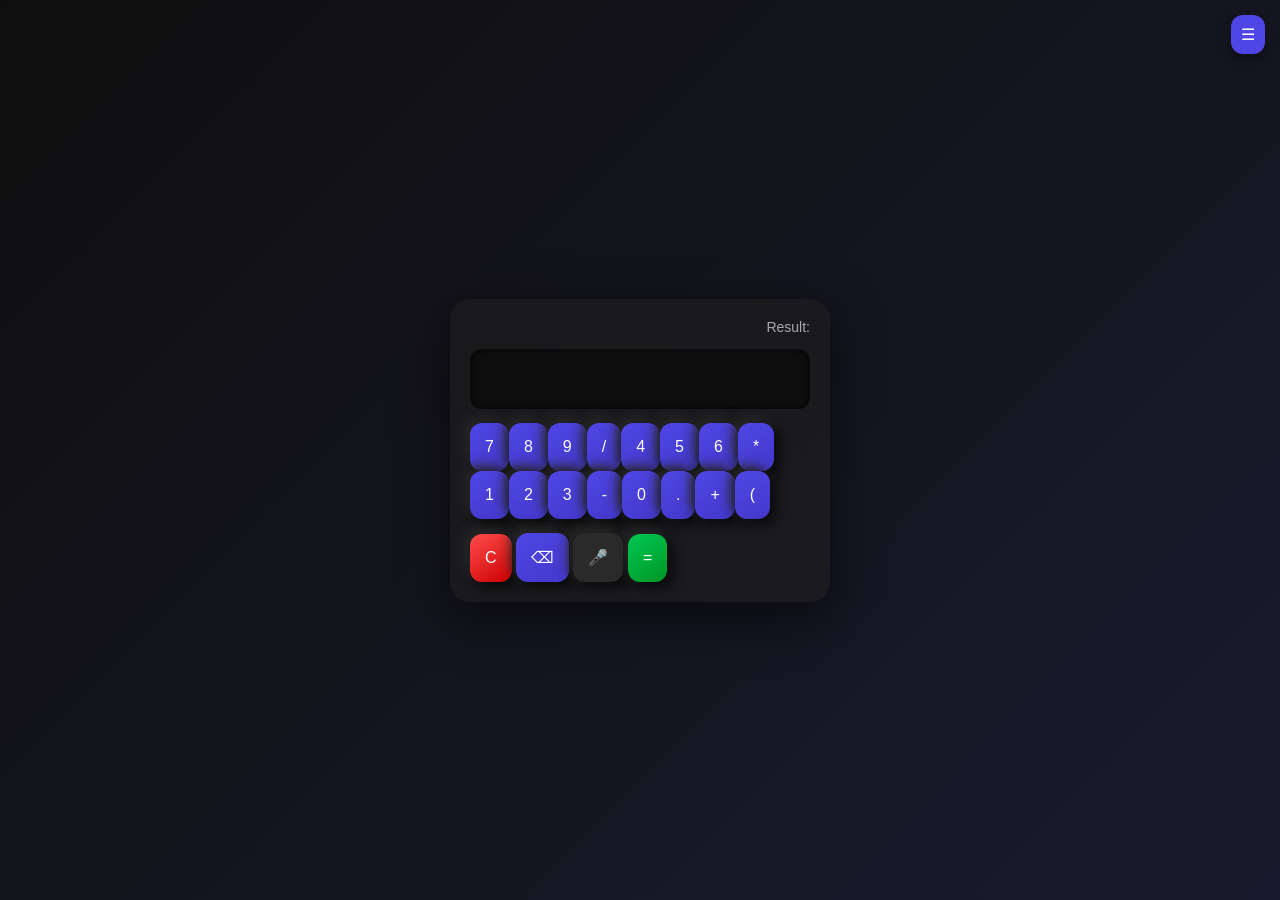
==== index.html @ 2bf496c4 "Update index.html" ====
<!DOCTYPE html>
<html lang="en">
<head>
<meta charset="UTF-8">
<meta name="viewport" content="width=device-width, initial-scale=1.0">
<title>Smart Calculator</title>
<link rel="stylesheet" href="style.css">
</head>

<body class="dark">

<div class="app">

<!-- MENU -->
<div class="menu-container">
<button id="menuBtn">☰</button>

<div id="menu">
<button id="toggleSci">Scientific</button>
<button id="toggleHistory">History</button>
<button id="toggleVoice">Voice Output</button>
<button id="toggleTheme">Themes</button>

<div id="themeBox" class="hidden">
<button data-theme="dark">Dark</button>
<button data-theme="light">Light</button>
<button data-theme="neon">Neon</button>
</div>
</div>
</div>

<!-- CALCULATOR -->
<div class="calculator">

<div id="result">Result:</div>

<input id="display" readonly>

<div id="keypad"></div>

<div id="scientific" class="hidden"></div>

<div class="controls">
<button id="clear">C</button>
<button id="backspace">⌫</button>
<button id="voice">🎤</button>
<button id="equals">=</button>
</div>

<div id="historyBox" class="hidden"></div>

</div>
</div>

<script src="script.js"></script>
</body>
</html>
---- style.css ----
*{
margin:0;
padding:0;
box-sizing:border-box;
font-family:'Segoe UI',sans-serif;
}

body{
display:flex;
justify-content:center;
align-items:center;
min-height:100vh;
background:linear-gradient(135deg,#0f0f0f,#1a1a2e);
}

/* MAIN CONTAINER */
.calculator{
width:min(95vw,380px);
padding:20px;
border-radius:20px;
background:rgba(30,30,30,0.6);
backdrop-filter:blur(15px);
box-shadow:0 15px 50px rgba(0,0,0,.6);
display:flex;
flex-direction:column;
gap:14px;
}

/* DISPLAY */
#display{
width:100%;
padding:16px;
font-size:24px;
border:none;
border-radius:12px;
background:#0f0f0f;
color:#fff;
outline:none;
box-shadow:inset 0 0 10px rgba(0,0,0,0.8);
}

#display:focus{
box-shadow:0 0 10px #4f46e5;
}

#result{
text-align:right;
color:#aaa;
font-size:14px;
}

/* GRID */
.pad{
display:grid;
grid-template-columns:repeat(4,1fr);
gap:12px;
}

/* BUTTON STYLE */
button{
border:none;
border-radius:12px;
padding:15px;
font-size:16px;
color:white;
background:linear-gradient(145deg,#4f46e5,#4338ca);
box-shadow:5px 5px 12px #0a0a0a,-5px -5px 12px #2a2a2a;
cursor:pointer;
transition:.15s ease;
}

button:hover{
transform:translateY(-2px);
}

button:active{
transform:scale(.92);
box-shadow:inset 2px 2px 6px #000;
}

/* SCIENTIFIC PANEL */
#scientificPanel{
display:grid;
grid-template-columns:repeat(4,1fr);
gap:10px;
padding:12px;
border-radius:12px;
background:rgba(0,0,0,0.25);
border:1px solid rgba(255,255,255,0.05);
}

/* BOTTOM BAR */
.bottom{
display:flex;
gap:10px;
}

#clear{
background:linear-gradient(145deg,#ff4d4d,#cc0000);
}

#voice{
background:#2a2a2a;
}

#equals{
background:linear-gradient(145deg,#00c853,#009624);
}

/* MENU BUTTON */
#menuBtn{
position:fixed;
top:15px;
right:15px;
padding:10px;
border-radius:12px;
background:#4f46e5;
box-shadow:0 5px 15px rgba(0,0,0,.4);
}

/* MENU PANEL */
#menu{
position:fixed;
top:60px;
right:15px;
background:rgba(30,30,30,0.9);
padding:12px;
border-radius:12px;
display:none;
flex-direction:column;
gap:8px;
backdrop-filter:blur(10px);
}

#menu.active{display:flex;}

.hidden{display:none;}

/* HISTORY */
#historyBox{
max-height:0;
overflow:hidden;
transition:.3s;
}

#historyBox.show{
max-height:200px;
}

#historyList{
max-height:150px;
overflow:auto;
font-size:14px;
color:#ddd;
}

/* THEMES */

/* LIGHT */
body.light{
background:#f1f1f1;
}
body.light .calculator{
background:white;
}
body.light #display{
background:#eee;
color:black;
}
body.light button{
background:#ddd;
color:black;
box-shadow:none;
}

/* NEON */
body.neon{
background:black;
}
body.neon .calculator{
box-shadow:0 0 25px #00ffe5;
}
body.neon button{
background:black;
border:1px solid #00ffe5;
box-shadow:0 0 10px #00ffe5;
color:#00ffe5;
}
body.neon #display{
background:black;
color:#00ffe5;
box-shadow:0 0 10px #00ffe5 inset;
}
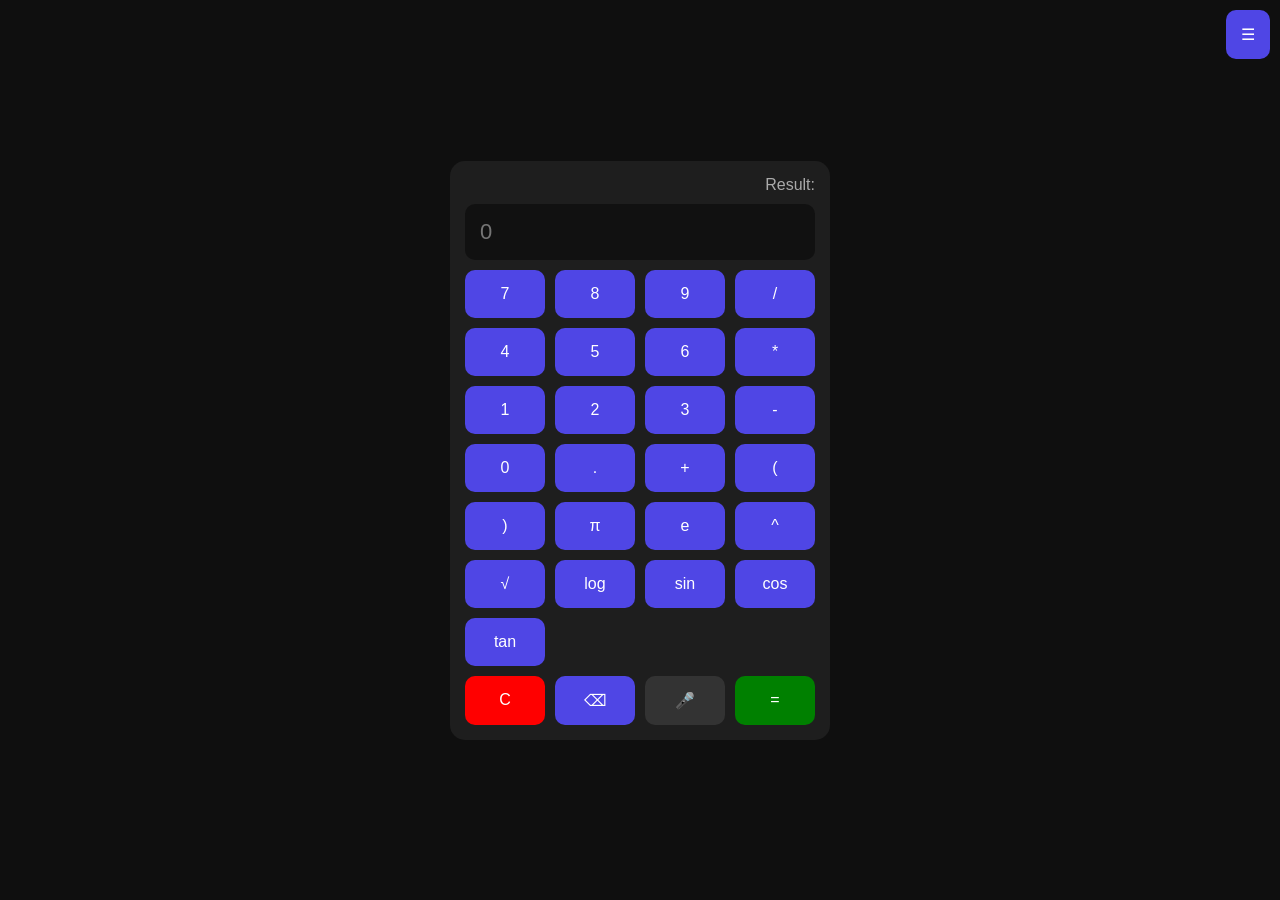
==== commit 1bf16135: "Update index.html" ====
--- a/index.html
+++ b/index.html
@@ -3,7 +3,7 @@
 <head>
 <meta charset="UTF-8">
 <meta name="viewport" content="width=device-width, initial-scale=1.0">
-<title>Smart Calculator</title>
+<title>Pro Calculator</title>
 <link rel="stylesheet" href="style.css">
 </head>
 
@@ -34,10 +34,9 @@
 
 <div id="result">Result:</div>
 
-<input id="display" readonly>
+<input id="display" readonly placeholder="0">
 
 <div id="keypad"></div>
-
 <div id="scientific" class="hidden"></div>
 
 <div class="controls">
--- a/style.css
+++ b/style.css
@@ -2,7 +2,7 @@
 margin:0;
 padding:0;
 box-sizing:border-box;
-font-family:'Segoe UI',sans-serif;
+font-family:sans-serif;
 }
 
 body{
@@ -10,184 +10,108 @@
 justify-content:center;
 align-items:center;
 min-height:100vh;
-background:linear-gradient(135deg,#0f0f0f,#1a1a2e);
+background:#0f0f0f;
 }
 
-/* MAIN CONTAINER */
+/* APP */
+.app{
+width:100%;
+max-width:400px;
+padding:10px;
+}
+
+/* CALCULATOR */
 .calculator{
-width:min(95vw,380px);
-padding:20px;
-border-radius:20px;
-background:rgba(30,30,30,0.6);
-backdrop-filter:blur(15px);
-box-shadow:0 15px 50px rgba(0,0,0,.6);
+background:#1e1e1e;
+padding:15px;
+border-radius:15px;
 display:flex;
 flex-direction:column;
-gap:14px;
+gap:10px;
 }
 
 /* DISPLAY */
 #display{
 width:100%;
-padding:16px;
-font-size:24px;
+padding:15px;
+font-size:22px;
 border:none;
-border-radius:12px;
-background:#0f0f0f;
-color:#fff;
-outline:none;
-box-shadow:inset 0 0 10px rgba(0,0,0,0.8);
-}
-
-#display:focus{
-box-shadow:0 0 10px #4f46e5;
+border-radius:10px;
+background:#111;
+color:white;
+overflow-x:auto;
 }
 
 #result{
 text-align:right;
 color:#aaa;
-font-size:14px;
 }
 
 /* GRID */
-.pad{
+#keypad,#scientific{
 display:grid;
 grid-template-columns:repeat(4,1fr);
-gap:12px;
+gap:10px;
 }
 
-/* BUTTON STYLE */
+/* BUTTON */
 button{
+padding:15px;
 border:none;
-border-radius:12px;
-padding:15px;
+border-radius:10px;
+background:#4f46e5;
+color:white;
 font-size:16px;
-color:white;
-background:linear-gradient(145deg,#4f46e5,#4338ca);
-box-shadow:5px 5px 12px #0a0a0a,-5px -5px 12px #2a2a2a;
 cursor:pointer;
-transition:.15s ease;
-}
-
-button:hover{
-transform:translateY(-2px);
 }
 
 button:active{
-transform:scale(.92);
-box-shadow:inset 2px 2px 6px #000;
+transform:scale(.9);
 }
 
-/* SCIENTIFIC PANEL */
-#scientificPanel{
+/* CONTROLS */
+.controls{
 display:grid;
 grid-template-columns:repeat(4,1fr);
 gap:10px;
-padding:12px;
-border-radius:12px;
-background:rgba(0,0,0,0.25);
-border:1px solid rgba(255,255,255,0.05);
 }
 
-/* BOTTOM BAR */
-.bottom{
-display:flex;
-gap:10px;
+#clear{background:red;}
+#equals{background:green;}
+#voice{background:#333;}
+
+/* MENU */
+.menu-container{
+position:absolute;
+top:10px;
+right:10px;
 }
 
-#clear{
-background:linear-gradient(145deg,#ff4d4d,#cc0000);
-}
-
-#voice{
-background:#2a2a2a;
-}
-
-#equals{
-background:linear-gradient(145deg,#00c853,#009624);
-}
-
-/* MENU BUTTON */
-#menuBtn{
-position:fixed;
-top:15px;
-right:15px;
-padding:10px;
-border-radius:12px;
-background:#4f46e5;
-box-shadow:0 5px 15px rgba(0,0,0,.4);
-}
-
-/* MENU PANEL */
 #menu{
-position:fixed;
-top:60px;
-right:15px;
-background:rgba(30,30,30,0.9);
-padding:12px;
-border-radius:12px;
 display:none;
 flex-direction:column;
-gap:8px;
-backdrop-filter:blur(10px);
+background:#222;
+padding:10px;
+gap:5px;
 }
 
 #menu.active{display:flex;}
 
 .hidden{display:none;}
 
-/* HISTORY */
-#historyBox{
-max-height:0;
-overflow:hidden;
-transition:.3s;
-}
-
-#historyBox.show{
-max-height:200px;
-}
-
-#historyList{
-max-height:150px;
-overflow:auto;
-font-size:14px;
-color:#ddd;
-}
-
 /* THEMES */
-
-/* LIGHT */
 body.light{
-background:#f1f1f1;
+background:#f5f5f5;
 }
 body.light .calculator{
 background:white;
+color:black;
 }
 body.light #display{
 background:#eee;
 color:black;
 }
-body.light button{
-background:#ddd;
-color:black;
-box-shadow:none;
+
+body.neon .calculator{
+box-shadow:0 0 20px cyan;
 }
-
-/* NEON */
-body.neon{
-background:black;
-}
-body.neon .calculator{
-box-shadow:0 0 25px #00ffe5;
-}
-body.neon button{
-background:black;
-border:1px solid #00ffe5;
-box-shadow:0 0 10px #00ffe5;
-color:#00ffe5;
-}
-body.neon #display{
-background:black;
-color:#00ffe5;
-box-shadow:0 0 10px #00ffe5 inset;
-}
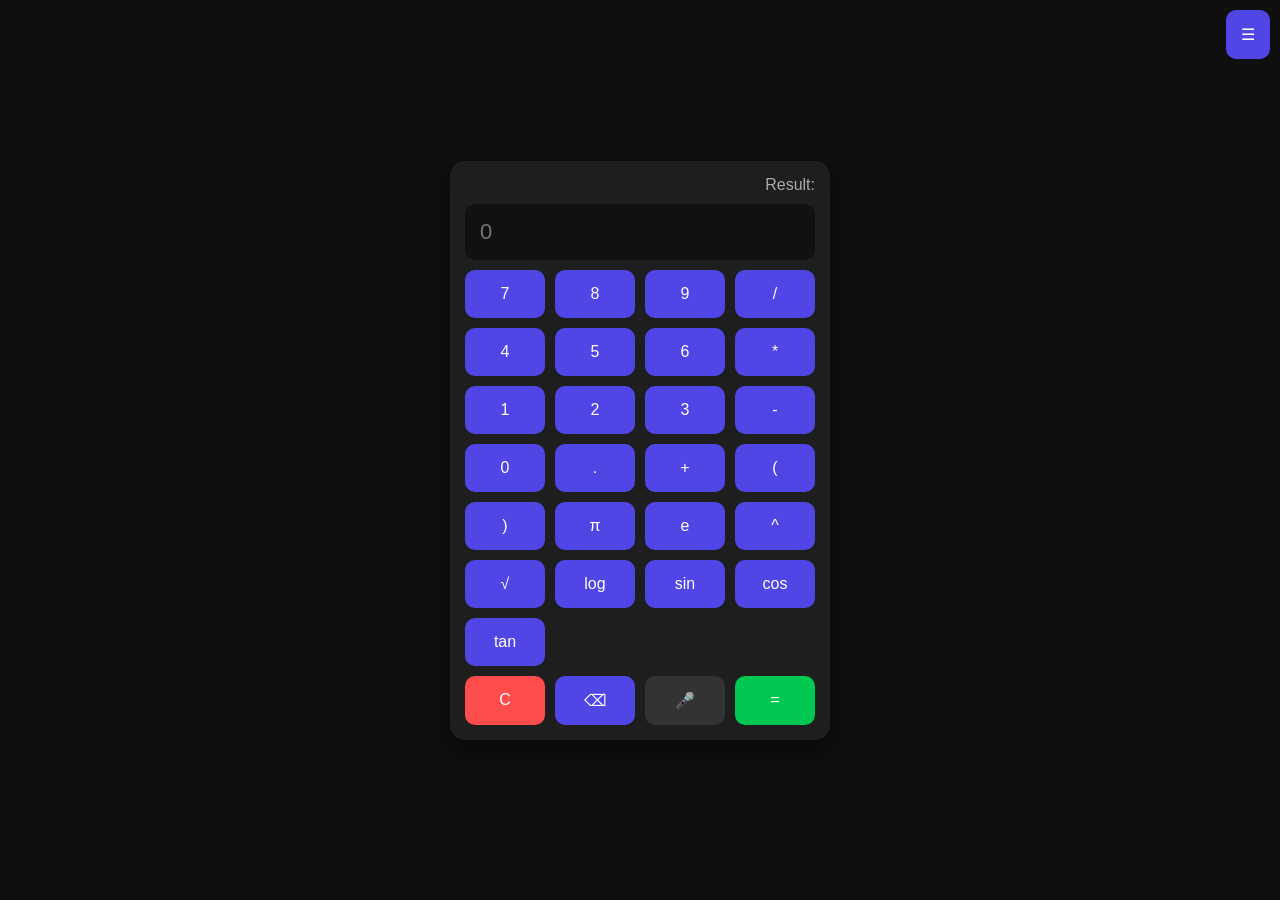
==== commit ec425dc3: "Update index.html" ====
--- a/index.html
+++ b/index.html
@@ -18,7 +18,12 @@
 <div id="menu">
 <button id="toggleSci">Scientific</button>
 <button id="toggleHistory">History</button>
-<button id="toggleVoice">Voice Output</button>
+
+<label class="voice-toggle">
+<input type="checkbox" id="voiceToggle">
+<span>Voice Output</span>
+</label>
+
 <button id="toggleTheme">Themes</button>
 
 <div id="themeBox" class="hidden">
--- a/style.css
+++ b/style.css
@@ -28,6 +28,7 @@
 display:flex;
 flex-direction:column;
 gap:10px;
+box-shadow:0 10px 30px rgba(0,0,0,0.5);
 }
 
 /* DISPLAY */
@@ -63,6 +64,7 @@
 color:white;
 font-size:16px;
 cursor:pointer;
+transition:0.15s;
 }
 
 button:active{
@@ -76,8 +78,8 @@
 gap:10px;
 }
 
-#clear{background:red;}
-#equals{background:green;}
+#clear{background:#ff4d4d;}
+#equals{background:#00c853;}
 #voice{background:#333;}
 
 /* MENU */
@@ -92,12 +94,21 @@
 flex-direction:column;
 background:#222;
 padding:10px;
+border-radius:10px;
 gap:5px;
 }
 
 #menu.active{display:flex;}
 
 .hidden{display:none;}
+
+/* HISTORY */
+#historyBox{
+max-height:200px;
+overflow:auto;
+font-size:14px;
+color:white;
+}
 
 /* THEMES */
 body.light{
@@ -112,6 +123,12 @@
 color:black;
 }
 
+body.neon{
+background:black;
+}
 body.neon .calculator{
 box-shadow:0 0 20px cyan;
 }
+body.neon button{
+box-shadow:0 0 10px cyan;
+}
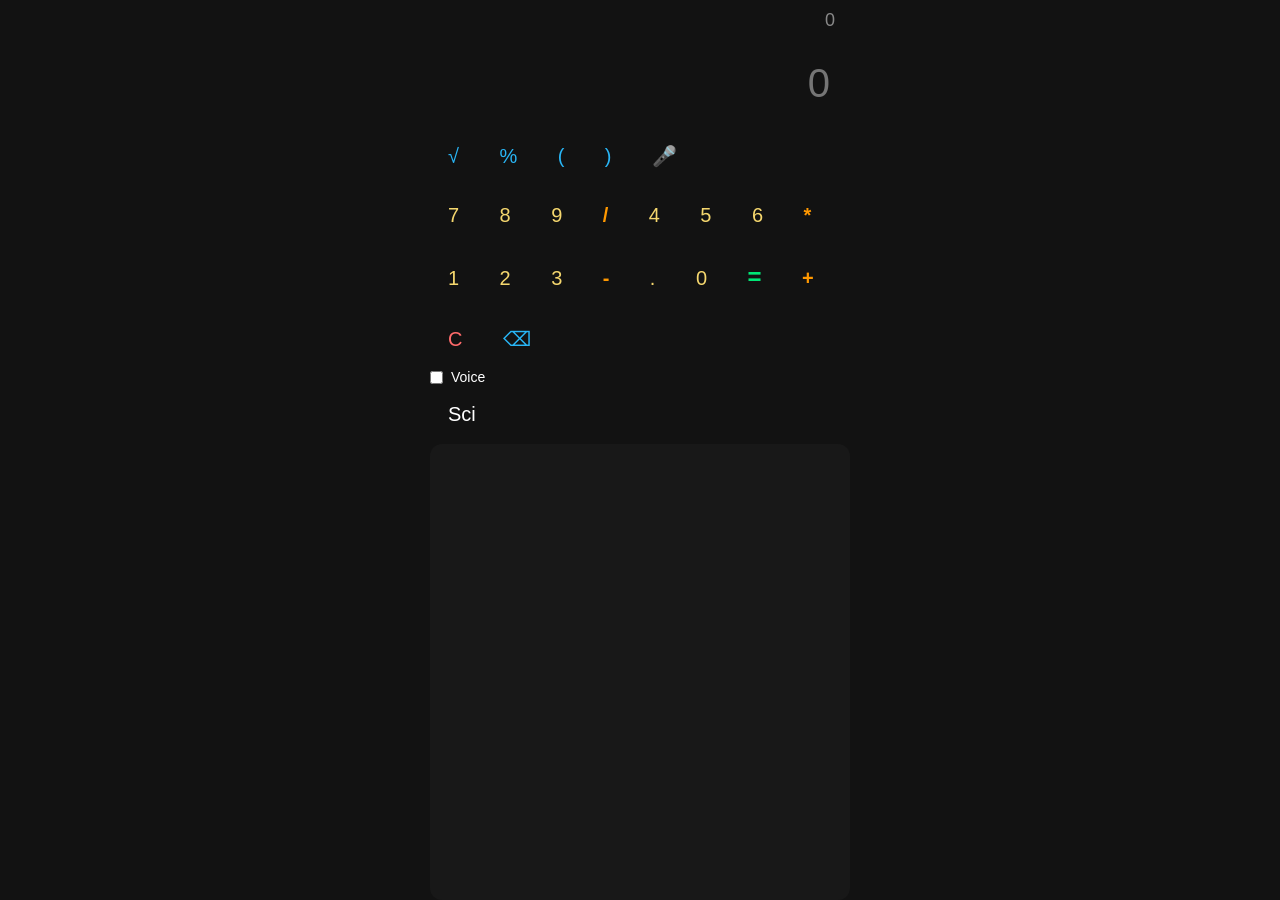
==== commit 5bbc0b0b: "Update index.html" ====
--- a/index.html
+++ b/index.html
@@ -3,57 +3,73 @@
 <head>
 <meta charset="UTF-8">
 <meta name="viewport" content="width=device-width, initial-scale=1.0">
-<title>Pro Calculator</title>
+<title>Smart Calculator</title>
 <link rel="stylesheet" href="style.css">
 </head>
 
-<body class="dark">
+<body>
 
 <div class="app">
 
-<!-- MENU -->
-<div class="menu-container">
-<button id="menuBtn">☰</button>
+<!-- DISPLAY -->
+<div class="display-box">
+<div id="result">0</div>
+<input id="display" readonly placeholder="0">
+</div>
 
-<div id="menu">
-<button id="toggleSci">Scientific</button>
-<button id="toggleHistory">History</button>
+<!-- FUNCTION ROW -->
+<div class="top-row">
+<button class="func" onclick="Input.insert('√')">√</button>
+<button class="func" onclick="Input.insert('%')">%</button>
+<button class="func" onclick="Input.insert('(')">(</button>
+<button class="func" onclick="Input.insert(')')">)</button>
+<button id="voice" class="func">🎤</button>
+</div>
+
+<!-- KEYPAD -->
+<div class="keypad">
+
+<button class="num">7</button>
+<button class="num">8</button>
+<button class="num">9</button>
+<button class="op">/</button>
+
+<button class="num">4</button>
+<button class="num">5</button>
+<button class="num">6</button>
+<button class="op">*</button>
+
+<button class="num">1</button>
+<button class="num">2</button>
+<button class="num">3</button>
+<button class="op">-</button>
+
+<button class="num">.</button>
+<button class="num">0</button>
+<button id="equals" class="op">=</button>
+<button class="op">+</button>
+
+</div>
+
+<!-- CONTROLS -->
+<div class="controls">
+<button id="clear">C</button>
+<button id="backspace">⌫</button>
 
 <label class="voice-toggle">
 <input type="checkbox" id="voiceToggle">
-<span>Voice Output</span>
+<span>Voice</span>
 </label>
 
-<button id="toggleTheme">Themes</button>
-
-<div id="themeBox" class="hidden">
-<button data-theme="dark">Dark</button>
-<button data-theme="light">Light</button>
-<button data-theme="neon">Neon</button>
-</div>
-</div>
+<button id="toggleSci">Sci</button>
 </div>
 
-<!-- CALCULATOR -->
-<div class="calculator">
-
-<div id="result">Result:</div>
-
-<input id="display" readonly placeholder="0">
-
-<div id="keypad"></div>
+<!-- SCIENTIFIC -->
 <div id="scientific" class="hidden"></div>
 
-<div class="controls">
-<button id="clear">C</button>
-<button id="backspace">⌫</button>
-<button id="voice">🎤</button>
-<button id="equals">=</button>
-</div>
-
+<!-- HISTORY -->
 <div id="historyBox" class="hidden"></div>
 
-</div>
 </div>
 
 <script src="script.js"></script>
--- a/style.css
+++ b/style.css
@@ -6,129 +6,147 @@
 }
 
 body{
+background:#121212;
 display:flex;
 justify-content:center;
 align-items:center;
 min-height:100vh;
-background:#0f0f0f;
+color:white;
 }
 
-/* APP */
 .app{
 width:100%;
-max-width:400px;
-padding:10px;
-}
-
-/* CALCULATOR */
-.calculator{
-background:#1e1e1e;
-padding:15px;
-border-radius:15px;
+max-width:420px;
+height:100vh;
 display:flex;
 flex-direction:column;
-gap:10px;
-box-shadow:0 10px 30px rgba(0,0,0,0.5);
 }
 
 /* DISPLAY */
+#result{
+text-align:right;
+padding:10px 15px;
+font-size:18px;
+color:#888;
+}
+
 #display{
 width:100%;
-padding:15px;
-font-size:22px;
+padding:20px;
+font-size:40px;
 border:none;
-border-radius:10px;
-background:#111;
+background:transparent;
 color:white;
-overflow-x:auto;
+text-align:right;
+outline:none;
 }
 
-#result{
-text-align:right;
-color:#aaa;
-}
-
-/* GRID */
+/* KEYPAD GRID */
 #keypad,#scientific{
 display:grid;
 grid-template-columns:repeat(4,1fr);
-gap:10px;
+gap:15px;
+padding:15px;
+flex:1;
 }
 
-/* BUTTON */
+/* BUTTON BASE */
 button{
-padding:15px;
 border:none;
-border-radius:10px;
-background:#4f46e5;
+border-radius:12px;
+padding:18px;
+font-size:20px;
+cursor:pointer;
+background:transparent;
 color:white;
-font-size:16px;
-cursor:pointer;
 transition:0.15s;
 }
 
 button:active{
-transform:scale(.9);
+transform:scale(0.9);
 }
 
-/* CONTROLS */
-.controls{
-display:grid;
-grid-template-columns:repeat(4,1fr);
-gap:10px;
+/* COLORS */
+
+/* numbers */
+button.num{
+color:#f5d76e;
 }
 
-#clear{background:#ff4d4d;}
-#equals{background:#00c853;}
-#voice{background:#333;}
+/* operators */
+button.op{
+color:#ff9800;
+font-weight:bold;
+}
+
+/* functions */
+button.func{
+color:#29b6f6;
+}
+
+/* controls */
+#clear{
+color:#ff6b6b;
+}
+#equals{
+color:#00e676;
+font-size:24px;
+}
+
+/* voice */
+#voice{
+color:#66bb6a;
+}
 
 /* MENU */
 .menu-container{
 position:absolute;
-top:10px;
-right:10px;
+top:15px;
+right:15px;
 }
 
 #menu{
 display:none;
 flex-direction:column;
-background:#222;
+background:#1e1e1e;
 padding:10px;
 border-radius:10px;
-gap:5px;
+gap:8px;
 }
 
-#menu.active{display:flex;}
-
-.hidden{display:none;}
-
-/* HISTORY */
-#historyBox{
-max-height:200px;
-overflow:auto;
-font-size:14px;
-color:white;
+#menu.active{
+display:flex;
 }
 
-/* THEMES */
-body.light{
-background:#f5f5f5;
-}
-body.light .calculator{
-background:white;
-color:black;
-}
-body.light #display{
-background:#eee;
-color:black;
+.hidden{
+display:none;
 }
 
-body.neon{
-background:black;
+/* SCIENTIFIC PANEL */
+#scientific{
+background:#181818;
+border-radius:12px;
 }
-body.neon .calculator{
-box-shadow:0 0 20px cyan;
+
+/* VOICE TOGGLE */
+.voice-toggle{
+display:flex;
+align-items:center;
+gap:8px;
+font-size:14px;
 }
-body.neon button{
-box-shadow:0 0 10px cyan;
+
+.voice-toggle input{
+accent-color:#ff9800;
 }
+
+/* MOBILE */
+@media(max-width:480px){
+button{
+padding:16px;
+font-size:18px;
+}
+#display{
+font-size:32px;
+}
+}
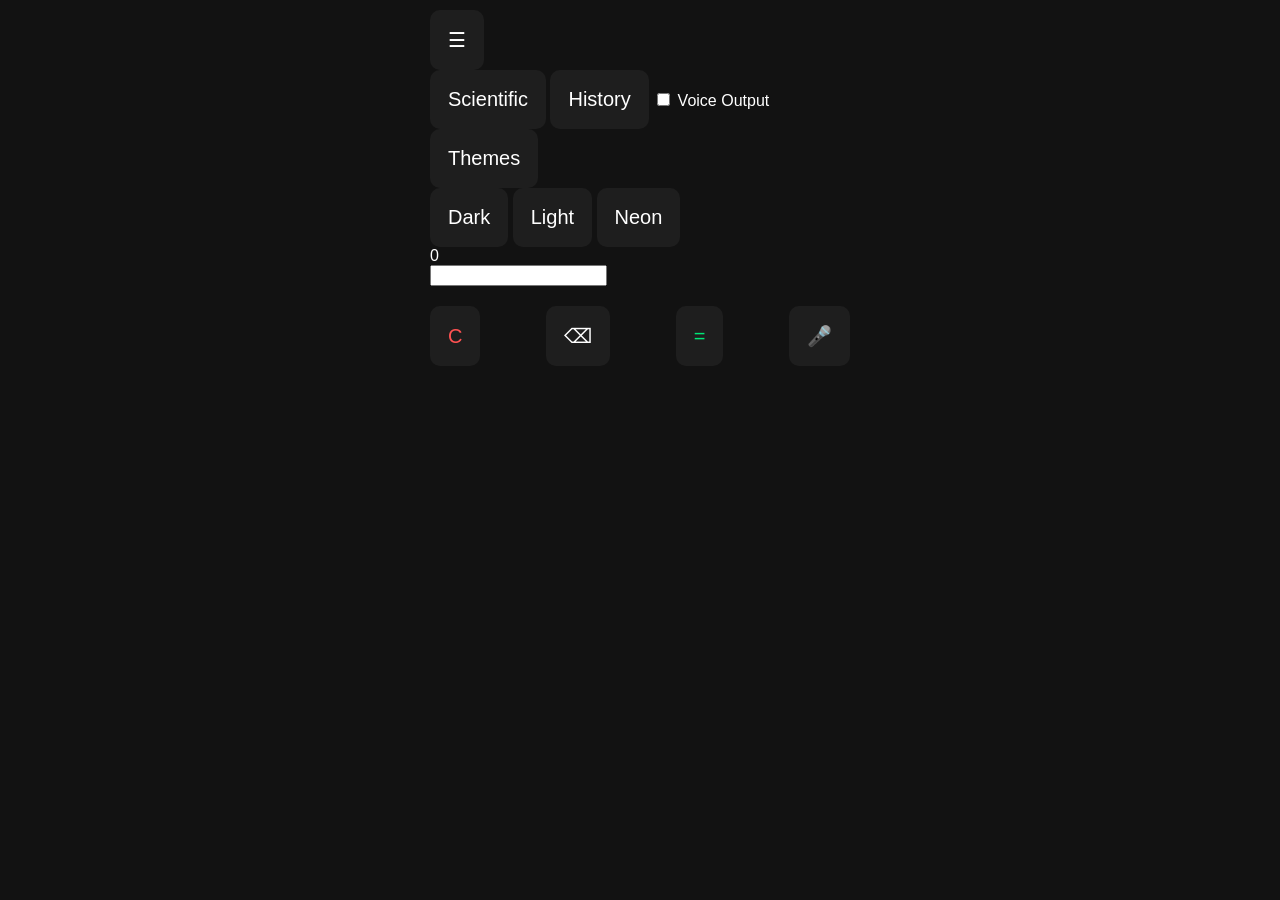
==== commit 9ee37129: "Update index.html" ====
--- a/index.html
+++ b/index.html
@@ -1,74 +1,59 @@
 <!DOCTYPE html>
-<html lang="en">
+<html>
 <head>
-<meta charset="UTF-8">
 <meta name="viewport" content="width=device-width, initial-scale=1.0">
-<title>Smart Calculator</title>
+<title>Pro Calculator</title>
 <link rel="stylesheet" href="style.css">
 </head>
 
-<body>
+<body class="dark">
 
 <div class="app">
 
-<!-- DISPLAY -->
-<div class="display-box">
-<div id="result">0</div>
-<input id="display" readonly placeholder="0">
+<!-- MENU -->
+<div class="menu">
+<button id="menuBtn">☰</button>
+
+<div id="menuBox">
+<button id="toggleSci">Scientific</button>
+<button id="toggleHistory">History</button>
+
+<label>
+<input type="checkbox" id="voiceToggle"> Voice Output
+</label>
+
+<button id="themeBtn">Themes</button>
+
+<div id="themes">
+<button data-theme="dark">Dark</button>
+<button data-theme="light">Light</button>
+<button data-theme="neon">Neon</button>
+</div>
+</div>
 </div>
 
-<!-- FUNCTION ROW -->
-<div class="top-row">
-<button class="func" onclick="Input.insert('√')">√</button>
-<button class="func" onclick="Input.insert('%')">%</button>
-<button class="func" onclick="Input.insert('(')">(</button>
-<button class="func" onclick="Input.insert(')')">)</button>
-<button id="voice" class="func">🎤</button>
+<!-- DISPLAY -->
+<div class="display">
+<div id="result">0</div>
+<input id="input" readonly>
 </div>
 
 <!-- KEYPAD -->
-<div class="keypad">
+<div id="keypad"></div>
 
-<button class="num">7</button>
-<button class="num">8</button>
-<button class="num">9</button>
-<button class="op">/</button>
-
-<button class="num">4</button>
-<button class="num">5</button>
-<button class="num">6</button>
-<button class="op">*</button>
-
-<button class="num">1</button>
-<button class="num">2</button>
-<button class="num">3</button>
-<button class="op">-</button>
-
-<button class="num">.</button>
-<button class="num">0</button>
-<button id="equals" class="op">=</button>
-<button class="op">+</button>
-
-</div>
+<!-- SCI -->
+<div id="scientific" class="hidden"></div>
 
 <!-- CONTROLS -->
 <div class="controls">
 <button id="clear">C</button>
-<button id="backspace">⌫</button>
-
-<label class="voice-toggle">
-<input type="checkbox" id="voiceToggle">
-<span>Voice</span>
-</label>
-
-<button id="toggleSci">Sci</button>
+<button id="back">⌫</button>
+<button id="equals">=</button>
+<button id="voice">🎤</button>
 </div>
 
-<!-- SCIENTIFIC -->
-<div id="scientific" class="hidden"></div>
-
 <!-- HISTORY -->
-<div id="historyBox" class="hidden"></div>
+<div id="history" class="hidden"></div>
 
 </div>
 
--- a/style.css
+++ b/style.css
@@ -1,65 +1,55 @@
-*{
+body{
 margin:0;
-padding:0;
-box-sizing:border-box;
+background:#121212;
+color:white;
 font-family:sans-serif;
 }
 
-body{
-background:#121212;
-display:flex;
-justify-content:center;
-align-items:center;
-min-height:100vh;
-color:white;
-}
-
 .app{
-width:100%;
 max-width:420px;
-height:100vh;
-display:flex;
-flex-direction:column;
+margin:auto;
+padding:10px;
 }
 
 /* DISPLAY */
-#result{
+.display-box{
 text-align:right;
-padding:10px 15px;
-font-size:18px;
-color:#888;
+padding:10px;
 }
 
 #display{
 width:100%;
-padding:20px;
-font-size:40px;
+font-size:36px;
+background:none;
 border:none;
-background:transparent;
 color:white;
 text-align:right;
-outline:none;
 }
 
-/* KEYPAD GRID */
-#keypad,#scientific{
+/* TOP ROW */
+.top-row{
+display:grid;
+grid-template-columns:repeat(5,1fr);
+gap:10px;
+}
+
+/* KEYPAD */
+.keypad{
 display:grid;
 grid-template-columns:repeat(4,1fr);
-gap:15px;
-padding:15px;
-flex:1;
+gap:12px;
+margin-top:10px;
 }
 
-/* BUTTON BASE */
+/* BUTTON */
 button{
-border:none;
-border-radius:12px;
 padding:18px;
 font-size:20px;
+border:none;
+border-radius:10px;
+background:#1e1e1e;
+color:white;
 cursor:pointer;
-background:transparent;
-color:white;
-transition:0.15s;
 }
 
 button:active{
@@ -67,86 +57,109 @@
 }
 
 /* COLORS */
+.num{color:#ffd54f;}
+.op{color:#ff9800;}
+.func{color:#29b6f6;}
 
-/* numbers */
-button.num{
-color:#f5d76e;
+#equals{color:#00e676;}
+#clear{color:#ff5252;}
+
+/* CONTROLS */
+.controls{
+display:flex;
+justify-content:space-between;
+margin-top:10px;
 }
 
-/* operators */
-button.op{
-color:#ff9800;
-font-weight:bold;
+/* SCI */
+#scientific{
+display:grid;
+grid-template-columns:repeat(4,1fr);
+gap:10px;
+margin-top:10px;
 }
 
-/* functions */
-button.func{
-color:#29b6f6;
+/* HIDDEN */
+.hidden{display:none;}body{
+margin:0;
+background:#121212;
+color:white;
+font-family:sans-serif;
 }
 
-/* controls */
-#clear{
-color:#ff6b6b;
-}
-#equals{
-color:#00e676;
-font-size:24px;
+.app{
+max-width:420px;
+margin:auto;
+padding:10px;
 }
 
-/* voice */
-#voice{
-color:#66bb6a;
+/* DISPLAY */
+.display-box{
+text-align:right;
+padding:10px;
 }
 
-/* MENU */
-.menu-container{
-position:absolute;
-top:15px;
-right:15px;
+#display{
+width:100%;
+font-size:36px;
+background:none;
+border:none;
+color:white;
+text-align:right;
 }
 
-#menu{
-display:none;
-flex-direction:column;
-background:#1e1e1e;
-padding:10px;
-border-radius:10px;
-gap:8px;
+/* TOP ROW */
+.top-row{
+display:grid;
+grid-template-columns:repeat(5,1fr);
+gap:10px;
 }
 
-#menu.active{
-display:flex;
+/* KEYPAD */
+.keypad{
+display:grid;
+grid-template-columns:repeat(4,1fr);
+gap:12px;
+margin-top:10px;
 }
 
-.hidden{
-display:none;
+/* BUTTON */
+button{
+padding:18px;
+font-size:20px;
+border:none;
+border-radius:10px;
+background:#1e1e1e;
+color:white;
+cursor:pointer;
 }
 
-/* SCIENTIFIC PANEL */
-#scientific{
-background:#181818;
-border-radius:12px;
+button:active{
+transform:scale(0.9);
 }
 
-/* VOICE TOGGLE */
-.voice-toggle{
+/* COLORS */
+.num{color:#ffd54f;}
+.op{color:#ff9800;}
+.func{color:#29b6f6;}
+
+#equals{color:#00e676;}
+#clear{color:#ff5252;}
+
+/* CONTROLS */
+.controls{
 display:flex;
-align-items:center;
-gap:8px;
-font-size:14px;
+justify-content:space-between;
+margin-top:10px;
 }
 
-.voice-toggle input{
-accent-color:#ff9800;
+/* SCI */
+#scientific{
+display:grid;
+grid-template-columns:repeat(4,1fr);
+gap:10px;
+margin-top:10px;
 }
 
-/* MOBILE */
-@media(max-width:480px){
-button{
-padding:16px;
-font-size:18px;
-}
-#display{
-font-size:32px;
-}
-}
+/* HIDDEN */
+.hidden{display:none;}
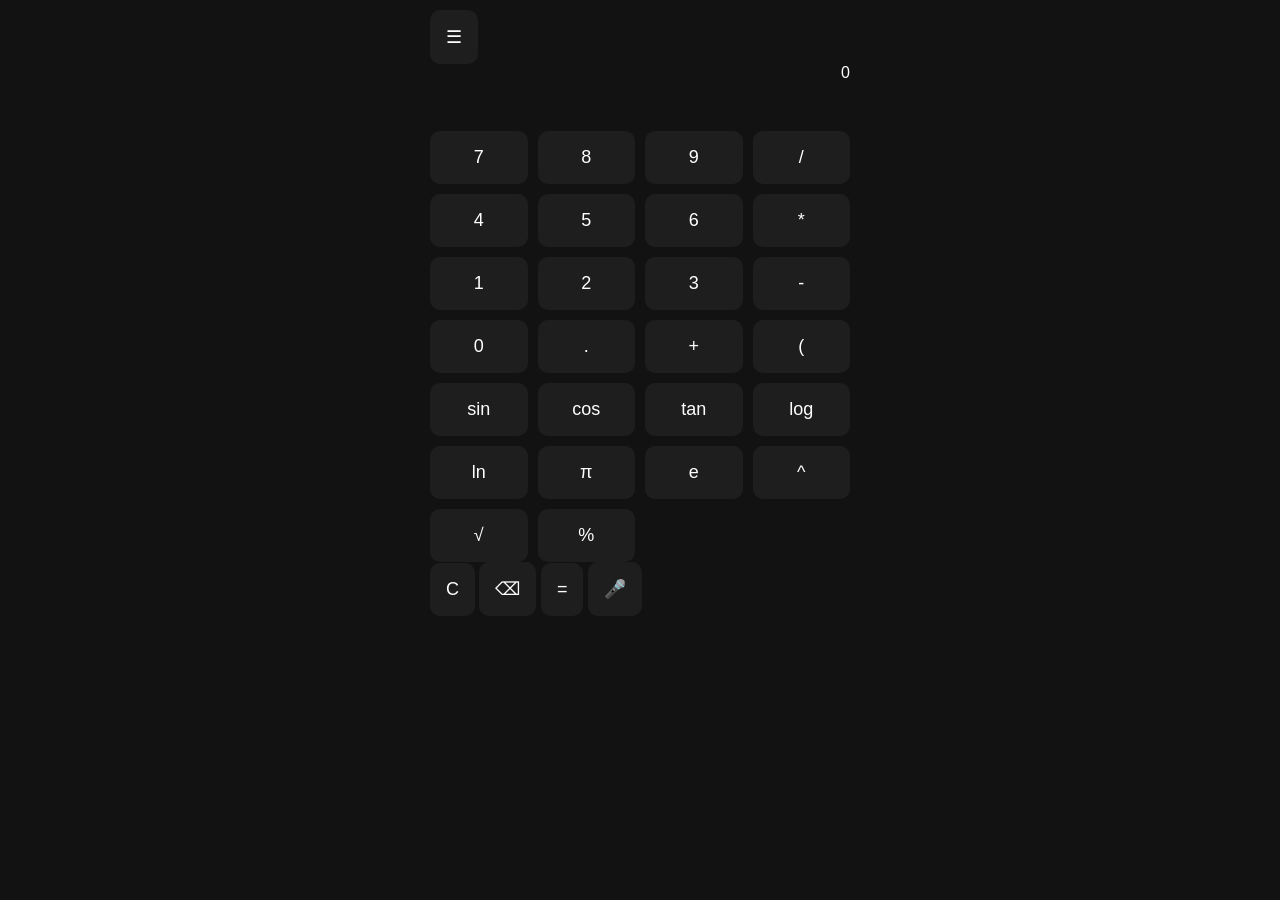
==== commit db879d34: "Update index.html" ====
--- a/index.html
+++ b/index.html
@@ -18,7 +18,7 @@
 <button id="toggleSci">Scientific</button>
 <button id="toggleHistory">History</button>
 
-<label>
+<label class="voice-toggle">
 <input type="checkbox" id="voiceToggle"> Voice Output
 </label>
 
@@ -41,7 +41,7 @@
 <!-- KEYPAD -->
 <div id="keypad"></div>
 
-<!-- SCI -->
+<!-- SCIENTIFIC -->
 <div id="scientific" class="hidden"></div>
 
 <!-- CONTROLS -->
@@ -53,7 +53,10 @@
 </div>
 
 <!-- HISTORY -->
-<div id="history" class="hidden"></div>
+<div id="history" class="hidden">
+<button id="clearHistory">Clear</button>
+<div id="historyList"></div>
+</div>
 
 </div>
 
--- a/style.css
+++ b/style.css
@@ -1,8 +1,8 @@
 body{
 margin:0;
+font-family:sans-serif;
 background:#121212;
 color:white;
-font-family:sans-serif;
 }
 
 .app{
@@ -11,155 +11,57 @@
 padding:10px;
 }
 
-/* DISPLAY */
-.display-box{
+.display{
 text-align:right;
-padding:10px;
 }
 
-#display{
+#input{
 width:100%;
-font-size:36px;
+font-size:32px;
+border:none;
 background:none;
-border:none;
 color:white;
 text-align:right;
 }
 
-/* TOP ROW */
-.top-row{
-display:grid;
-grid-template-columns:repeat(5,1fr);
-gap:10px;
-}
-
-/* KEYPAD */
-.keypad{
-display:grid;
-grid-template-columns:repeat(4,1fr);
-gap:12px;
-margin-top:10px;
-}
-
-/* BUTTON */
-button{
-padding:18px;
-font-size:20px;
-border:none;
-border-radius:10px;
-background:#1e1e1e;
-color:white;
-cursor:pointer;
-}
-
-button:active{
-transform:scale(0.9);
-}
-
-/* COLORS */
-.num{color:#ffd54f;}
-.op{color:#ff9800;}
-.func{color:#29b6f6;}
-
-#equals{color:#00e676;}
-#clear{color:#ff5252;}
-
-/* CONTROLS */
-.controls{
-display:flex;
-justify-content:space-between;
-margin-top:10px;
-}
-
-/* SCI */
-#scientific{
+#keypad,#scientific{
 display:grid;
 grid-template-columns:repeat(4,1fr);
 gap:10px;
 margin-top:10px;
 }
 
-/* HIDDEN */
-.hidden{display:none;}body{
-margin:0;
-background:#121212;
-color:white;
-font-family:sans-serif;
-}
-
-.app{
-max-width:420px;
-margin:auto;
-padding:10px;
-}
-
-/* DISPLAY */
-.display-box{
-text-align:right;
-padding:10px;
-}
-
-#display{
-width:100%;
-font-size:36px;
-background:none;
-border:none;
-color:white;
-text-align:right;
-}
-
-/* TOP ROW */
-.top-row{
-display:grid;
-grid-template-columns:repeat(5,1fr);
-gap:10px;
-}
-
-/* KEYPAD */
-.keypad{
-display:grid;
-grid-template-columns:repeat(4,1fr);
-gap:12px;
-margin-top:10px;
-}
-
-/* BUTTON */
 button{
-padding:18px;
-font-size:20px;
+padding:16px;
+font-size:18px;
 border:none;
 border-radius:10px;
 background:#1e1e1e;
 color:white;
-cursor:pointer;
 }
 
-button:active{
-transform:scale(0.9);
-}
-
-/* COLORS */
 .num{color:#ffd54f;}
 .op{color:#ff9800;}
 .func{color:#29b6f6;}
 
-#equals{color:#00e676;}
-#clear{color:#ff5252;}
+.hidden{display:none;}
 
-/* CONTROLS */
-.controls{
-display:flex;
-justify-content:space-between;
-margin-top:10px;
+.menu{
+position:relative;
 }
 
-/* SCI */
-#scientific{
-display:grid;
-grid-template-columns:repeat(4,1fr);
-gap:10px;
-margin-top:10px;
+#menuBox{
+display:none;
+position:absolute;
+right:0;
+background:#222;
+padding:10px;
 }
 
-/* HIDDEN */
-.hidden{display:none;}
+#menuBox.active{
+display:block;
+}
+
+/* THEMES */
+.light{background:#f5f5f5;color:black;}
+.neon{background:black;color:#0ff;}
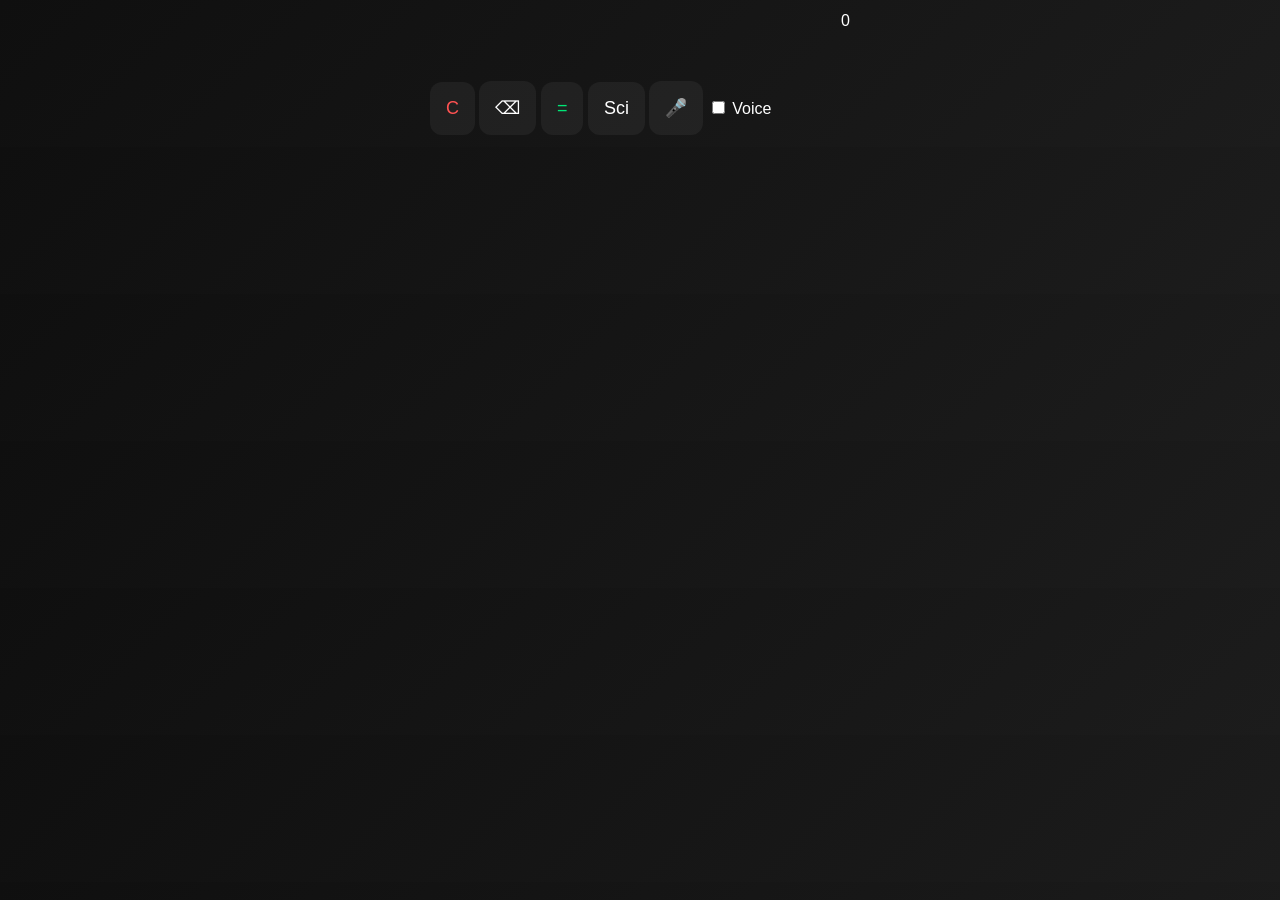
==== commit ebb3071f: "Update index.html" ====
--- a/index.html
+++ b/index.html
@@ -2,35 +2,13 @@
 <html>
 <head>
 <meta name="viewport" content="width=device-width, initial-scale=1.0">
-<title>Pro Calculator</title>
+<title>Calculator</title>
 <link rel="stylesheet" href="style.css">
 </head>
 
-<body class="dark">
+<body>
 
 <div class="app">
-
-<!-- MENU -->
-<div class="menu">
-<button id="menuBtn">☰</button>
-
-<div id="menuBox">
-<button id="toggleSci">Scientific</button>
-<button id="toggleHistory">History</button>
-
-<label class="voice-toggle">
-<input type="checkbox" id="voiceToggle"> Voice Output
-</label>
-
-<button id="themeBtn">Themes</button>
-
-<div id="themes">
-<button data-theme="dark">Dark</button>
-<button data-theme="light">Light</button>
-<button data-theme="neon">Neon</button>
-</div>
-</div>
-</div>
 
 <!-- DISPLAY -->
 <div class="display">
@@ -49,13 +27,12 @@
 <button id="clear">C</button>
 <button id="back">⌫</button>
 <button id="equals">=</button>
+<button id="toggleSci">Sci</button>
 <button id="voice">🎤</button>
-</div>
 
-<!-- HISTORY -->
-<div id="history" class="hidden">
-<button id="clearHistory">Clear</button>
-<div id="historyList"></div>
+<label>
+<input type="checkbox" id="voiceToggle"> Voice
+</label>
 </div>
 
 </div>
--- a/style.css
+++ b/style.css
@@ -1,51 +1,65 @@
 body{
 margin:0;
 font-family:sans-serif;
-background:#121212;
+background:linear-gradient(135deg,#0f0f0f,#1c1c1c);
 color:white;
 }
 
 .app{
 max-width:420px;
 margin:auto;
-padding:10px;
+padding:12px;
 }
 
+/* DISPLAY */
 .display{
 text-align:right;
+margin-bottom:10px;
 }
 
 #input{
 width:100%;
-font-size:32px;
+font-size:34px;
 border:none;
 background:none;
 color:white;
 text-align:right;
 }
 
+/* GRID */
 #keypad,#scientific{
 display:grid;
 grid-template-columns:repeat(4,1fr);
-gap:10px;
-margin-top:10px;
+gap:12px;
 }
 
+/* BUTTON */
 button{
 padding:16px;
+border:none;
+border-radius:12px;
+background:rgba(255,255,255,0.05);
+color:white;
 font-size:18px;
-border:none;
-border-radius:10px;
-background:#1e1e1e;
-color:white;
+cursor:pointer;
+transition:0.2s;
 }
 
+button:active{
+transform:scale(0.9);
+}
+
+/* COLORS */
 .num{color:#ffd54f;}
 .op{color:#ff9800;}
 .func{color:#29b6f6;}
 
+#equals{color:#00e676;}
+#clear{color:#ff5252;}
+
 .hidden{display:none;}
 
+/* MENU */
 .menu{
 position:relative;
 }
@@ -56,12 +70,20 @@
 right:0;
 background:#222;
 padding:10px;
+border-radius:10px;
 }
 
 #menuBox.active{
 display:block;
 }
 
+/* HISTORY */
+#history{
+margin-top:10px;
+max-height:150px;
+overflow:auto;
+}
+
 /* THEMES */
 .light{background:#f5f5f5;color:black;}
 .neon{background:black;color:#0ff;}
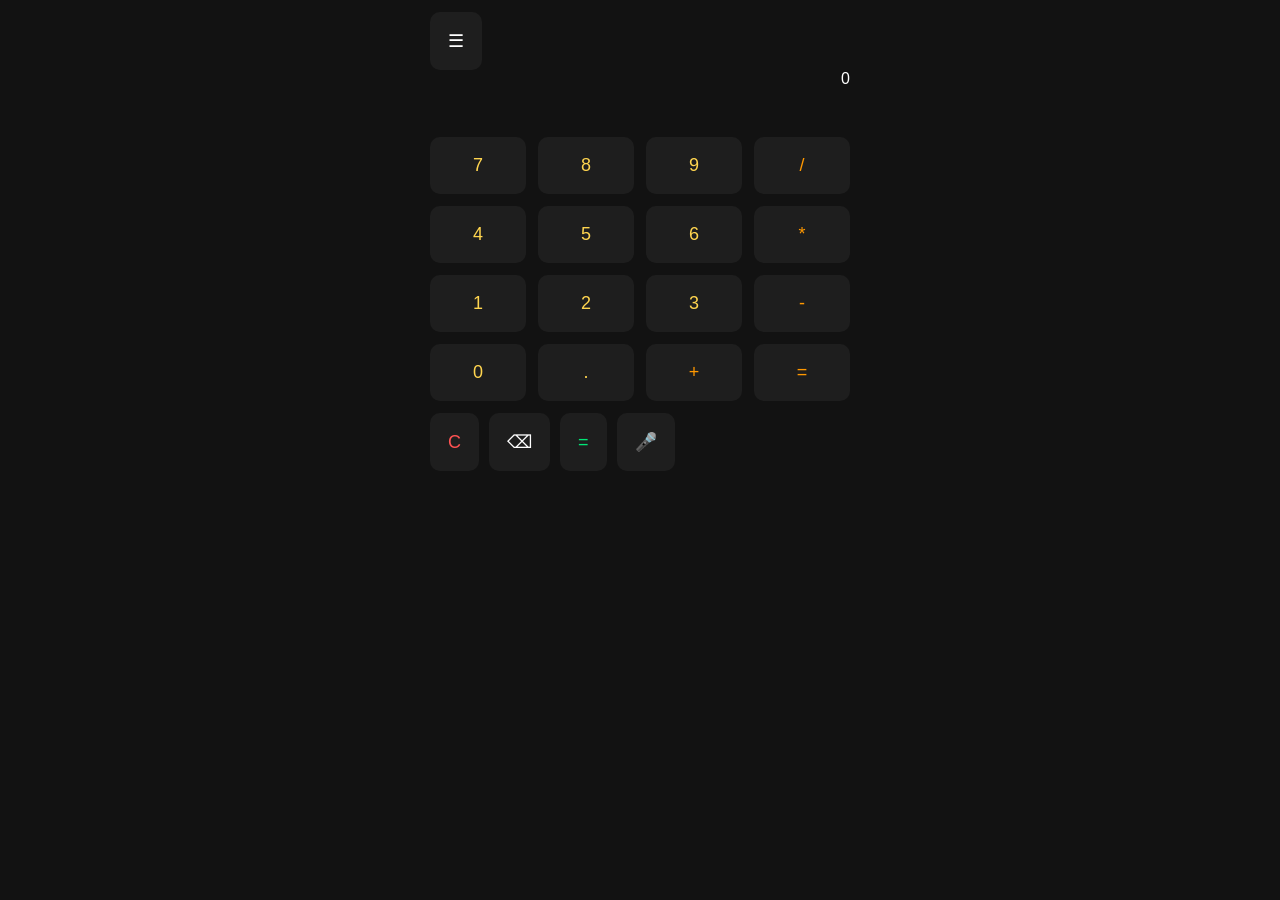
==== commit 1074c322: "Update index.html" ====
--- a/index.html
+++ b/index.html
@@ -2,37 +2,68 @@
 <html>
 <head>
 <meta name="viewport" content="width=device-width, initial-scale=1.0">
-<title>Calculator</title>
+<title>Smart Calculator</title>
 <link rel="stylesheet" href="style.css">
 </head>
 
-<body>
+<body class="dark">
 
 <div class="app">
 
-<!-- DISPLAY -->
+<!-- ===== HEADER ===== -->
+<div class="header">
+<button id="menuBtn">☰</button>
+</div>
+
+<!-- ===== MENU ===== -->
+<div id="menu" class="hidden">
+
+<button id="toggleHistory">History</button>
+
+<label class="voice-toggle">
+<input type="checkbox" id="voiceToggle"> Voice Output
+</label>
+
+<button id="themeBtn">Themes</button>
+
+<div id="themes" class="hidden">
+<button data-theme="dark">Dark</button>
+<button data-theme="light">Light</button>
+<button data-theme="neon">Neon</button>
+</div>
+
+<button id="moreBtn">More Functions</button>
+
+<div id="morePanel" class="hidden">
+<button data-val="^">^</button>
+<button data-val="%">%</button>
+<button data-val="π">π</button>
+<button data-val="√">√</button>
+</div>
+
+</div>
+
+<!-- ===== DISPLAY ===== -->
 <div class="display">
 <div id="result">0</div>
 <input id="input" readonly>
 </div>
 
-<!-- KEYPAD -->
+<!-- ===== KEYPAD ===== -->
 <div id="keypad"></div>
 
-<!-- SCIENTIFIC -->
-<div id="scientific" class="hidden"></div>
-
-<!-- CONTROLS -->
+<!-- ===== CONTROLS ===== -->
 <div class="controls">
 <button id="clear">C</button>
 <button id="back">⌫</button>
 <button id="equals">=</button>
-<button id="toggleSci">Sci</button>
 <button id="voice">🎤</button>
+</div>
 
-<label>
-<input type="checkbox" id="voiceToggle"> Voice
-</label>
+<!-- ===== HISTORY ===== -->
+<div id="history" class="hidden">
+<button id="clearHistory">Clear</button>
+<div id="historyList"></div>
 </div>
 
 </div>
--- a/style.css
+++ b/style.css
@@ -1,7 +1,7 @@
 body{
 margin:0;
 font-family:sans-serif;
-background:linear-gradient(135deg,#0f0f0f,#1c1c1c);
+background:#121212;
 color:white;
 }
 
@@ -11,7 +11,6 @@
 padding:12px;
 }
 
-/* DISPLAY */
 .display{
 text-align:right;
 margin-bottom:10px;
@@ -19,15 +18,15 @@
 
 #input{
 width:100%;
-font-size:34px;
+font-size:32px;
 border:none;
 background:none;
 color:white;
 text-align:right;
 }
 
-/* GRID */
-#keypad,#scientific{
+/* GRID FIX */
+#keypad, #scientific{
 display:grid;
 grid-template-columns:repeat(4,1fr);
 gap:12px;
@@ -35,21 +34,19 @@
 
 /* BUTTON */
 button{
-padding:16px;
+padding:18px;
 border:none;
-border-radius:12px;
-background:rgba(255,255,255,0.05);
+border-radius:10px;
+background:#1e1e1e;
 color:white;
 font-size:18px;
 cursor:pointer;
-transition:0.2s;
 }
 
 button:active{
 transform:scale(0.9);
 }
 
-/* COLORS */
 .num{color:#ffd54f;}
 .op{color:#ff9800;}
 .func{color:#29b6f6;}
@@ -57,33 +54,14 @@
 #equals{color:#00e676;}
 #clear{color:#ff5252;}
 
-.hidden{display:none;}
-
-/* MENU */
-.menu{
-position:relative;
+.hidden{
+display:none;
 }
 
-#menuBox{
-display:none;
-position:absolute;
-right:0;
-background:#222;
-padding:10px;
-border-radius:10px;
+/* CONTROLS */
+.controls{
+display:flex;
+flex-wrap:wrap;
+gap:10px;
+margin-top:12px;
 }
-
-#menuBox.active{
-display:block;
-}
-
-/* HISTORY */
-#history{
-margin-top:10px;
-max-height:150px;
-overflow:auto;
-}
-
-/* THEMES */
-.light{background:#f5f5f5;color:black;}
-.neon{background:black;color:#0ff;}
